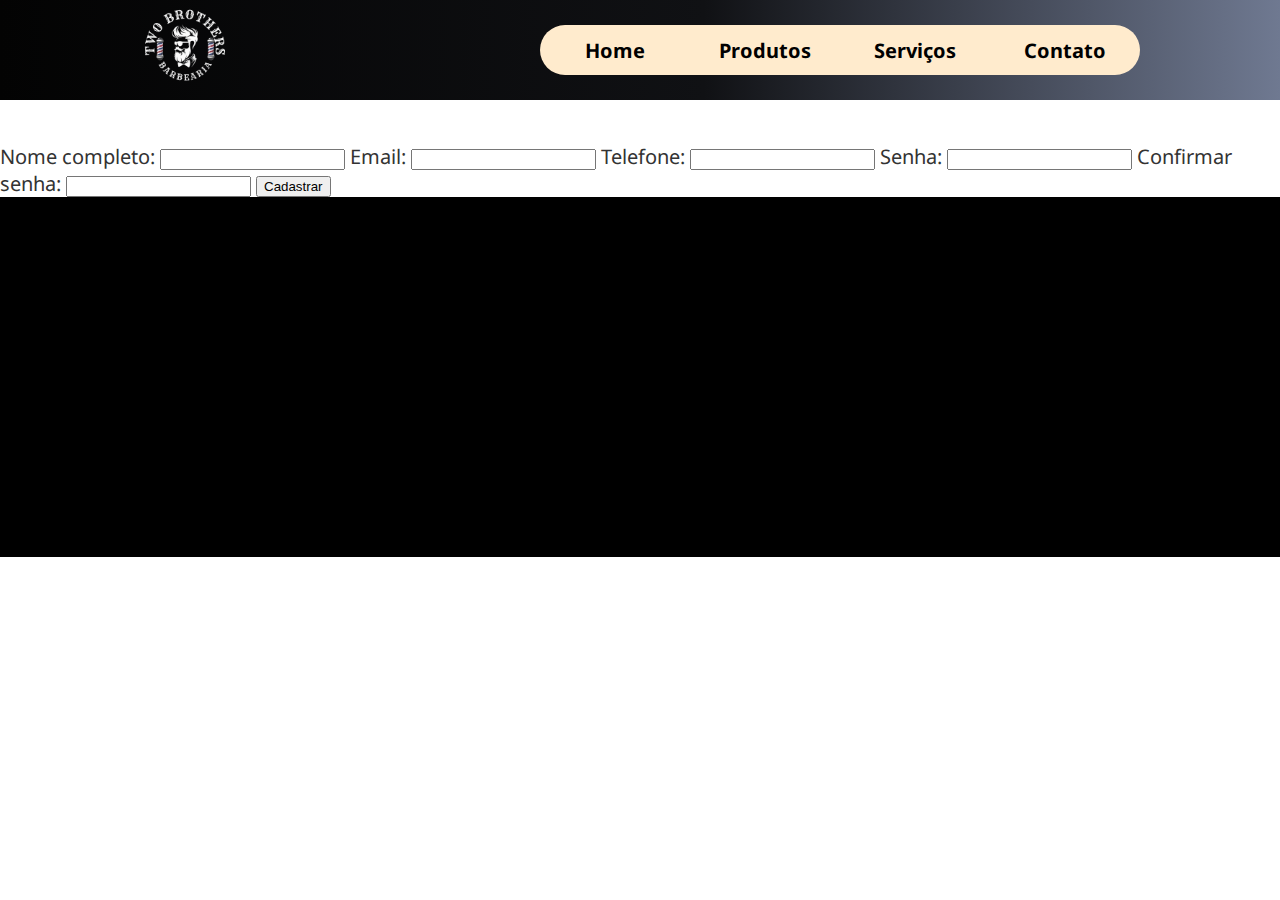
==== cadastro.html @ 12f66b59 "ajustes" ====
<!DOCTYPE html>
<html lang="pt-br">

<head>
    <meta charset="UTF-8">
    <meta name="viewport" content="width=device-width, initial-scale=1.0">
    <title>Cadastro - Barbearia TWO BROTHERS</title>
    <link rel="stylesheet" href="css/style.css">
</head>

<body>
    <header class="topo">
        <div class="limitador">
            <h1 class="titulo"><img src="imagens/2_irmãos-removebg-preview.png" alt=""></a></h1>
            <nav class="menu">
                <h2 class="titulo-menu"><a href="">Menu &equiv; </a></h2>
                <ul class="links-menu">
                    <li><a href="index.html">Home</a></li>
                    <li><a href="produtos.html">Produtos</a></li>
                    <li><a href="servicos.html">Serviços</a></li>
                    <li><a href="contato.html">Contato</a></li>
                </ul>
            </nav>
        </div>
    </header>

    <main class="conteudo">
        <section class="cadastro-container">
            <h2>Cadastro</h2>
            <form action="#" method="post">
                <label for="nome">Nome completo:</label>
                <input type="text" id="nome" name="nome" required>

                <label for="email">Email:</label>
                <input type="email" id="email" name="email" required>

                <label for="telefone">Telefone:</label>
                <input type="tel" id="telefone" name="telefone" required>

                <label for="senha">Senha:</label>
                <input type="password" id="senha" name="senha" required>

                <label for="confirmar-senha">Confirmar senha:</label>
                <input type="password" id="confirmar-senha" name="confirmar-senha" required>

                <button type="submit">Cadastrar</button>
            </form>
        </section>
    </main>

    <footer class="rodape">
        <article class="contact-info ">
---- css/style.css ----
@import url('https://fonts.googleapis.com/css2?family=Noto+Sans:ital,wght@0,100..900;1,100..900&family=Raleway:ital,wght@0,100..900;1,100..900&display=swap');
@import url('https://fonts.googleapis.com/css2?family=Maven+Pro:wght@400..900&display=swap');
@import url('https://fonts.googleapis.com/css2?family=Maven+Pro:wght@400..900&family=Sedan+SC&display=swap');


/* Alterando o Box Model */
* {
    box-sizing: border-box;
}

/* Declaração de variáveis (sempre no :root) */
:root {
    --cor-titulo: #4d4d4d;
    --cor-texto: #333;
    --cor-escura: #000;
    --cor-clara: #fff;
    --cor-intermediaria: #ececec;
}

/* Valor de referência/base
para uso da medida REM */
html {
    font-size: 16px;
}

/* Reset de alguns elementos */
body,
h1,
h2,
p,
figure,
.links-menu,
article {
    margin: 0;
    padding: 0;
}

img {
    max-width: 100%;
}

body {
    font-family: "Noto Sans", sans-serif;
    color: var(--cor-texto);
}

a {
    text-decoration: none;
}

.titulo {
    font-family: Raleway, sans-serif;
    text-transform: uppercase;
    font-weight: 800;
    /* extra bold */
    font-size: 1.5rem;
}

.titulo a {
    background-color: var(--cor-escura);
    color: var(--cor-clara);
    padding: 0.3rem 1rem;
    border-radius: 4px;
}

/* Cabeçalho/Topo "cheio", ou seja, pegando 100% da tela/fixado. */
.topo {
    position: sticky;
    top: 0;
    background: linear-gradient(to right, #030303 0%, #101114 55%, #6F7991 100%);
    /* Added gradient */
    z-index: 10;
}


/* div com a classe limitador DENTRO do topo (sub-cabeçalho):
aplicamos os ajustes de layout (flex) */
.topo .limitador {
    display: flex;
    justify-content: space-between;
    align-items: center;
}

/* Classe que será aplicada em algumas partes do site visando criar limites de tamanho. */
.limitador {
    width: 95vw;
    max-width: 1000px;
    margin: auto;
    /* background-color: yellow; */

}

.limitador img {
    width: 25vw;
    max-width: 1000px;
    margin: auto;
    /* background-color: yellow; */
}

.titulo-menu a {
    color: var(--cor-escura);
    font-size: 1.2rem;
    padding: 1rem;
    /* background-color: yellow; */
    display: inline-block;
}

.menu a:hover {
    background-color: var(--cor-intermediaria);
}

.links-menu {
    list-style: none;
    display: none;
}

.links-menu a {
    color: var(--cor-escura);
    font-weight: bold;
    display: flex;
    justify-content: center;
    align-items: center;
    height: 50px;
}

.links-menu.aberto {
    /* Usamos o flex para fazer os links
    aparecerem e ao mesmo ter acesso a
    todas as vantagens do flex. */
    display: flex;

    /* Fazemos com que os links fiquem
    dispostos como coluna (verticalmente) */
    flex-direction: column;

    /* Usamos o position absolute para "soltar" a lista de links na tela e com as propriedades/coordenadas
    left e right ajustar sua posição em relação às laterais. */
    position: absolute;
    left: 0;
    right: 0;

    background-color: var(--cor-clara);
}

.destaque {
    height: 75vh;
    background-attachment: fixed;
    text-align: center;
    display: flex;
    flex-direction: column;
    justify-content: center;
}

/* Etapa 1: criar regra de animação */
@keyframes animaDestaque {

    /* Dê (como começa) */
    from {
        opacity: 0;
        transform: scale(0.5);
    }

    /* Para (como termina) */
    to {
        opacity: 1;
        transform: scale(1);
    }
}

/* Etapa 2: aplicar a animação */
.destaque h2,
.destaque p {
    /* color: var(--cor-clara); */
    animation-name: animaDestaque;
    animation-duration: 0.5s;

    /* Opções adicionais */
    /* animation-iteration-count: infinite; */
    /* animation-direction: alternate; */
}


/* Função clamp()
Usada para definir um valor que se ajusta dinamicamente
entre um valor MÍNIMO, IDEAL/FLEXÍVEL/VARIÁVEL e MÁXIMO. */
.destaque h2 {
    font-size: clamp(3rem, 10vw, 7rem);
}

.destaque p {
    font-size: clamp(1.5rem, 3vw, 3rem);
}

article h2 {
    padding: 1rem;
    font-size: 1.4rem;
    font-family: Raleway, sans-serif;
    color: var(--cor-titulo);

}

article p {
    padding: 0.5rem 0;
    font-size: 1.2rem;
}




.localizacao iframe {
    width: 100%;
    margin-top: 2rem;
}

.rodape {
    background-color: var(--cor-escura);
    color: var(--cor-clara);
    height: 40vh;
    font-weight: bold;
    display: flex;
    justify-content: center;
    align-items: center;
    text-align: center;

}




/* Regras Condicionais usando Media Queries */
@media screen and (min-width: 600px) {

    /* Escondendo a palavra Menu */
    .titulo-menu {
        display: none;
    }

    /* Exibindo os links do menu */
    .links-menu {
        display: flex;
    }

    /* Ajustamos o tamanho do menu (nav) fazendo-o "esticar",
    aumentando o espaçamento dentro dele. */
    .menu {
        width: 60%;
    }

    /* Forçamos cada item (li) da lista a ter largura total e,
    com isso, redistribuir e ocupar todos os espaços dentro do menu (nav) */
    .links-menu li {
        width: 100%;
    }
}


@media screen and (min-width: 1000px) {

    /* Aumentamos o tamanho base do font-size. Desta forma,
    todos os textos do site (em especial os que usam REM), 
    mudam de tamanho proporcionalmente. */
    html {
        font-size: 20px;
    }

    /* Aumentamos a altura da div.limitador contida
    no topo (header) */
    .topo .limitador {
        height: 100px;
    }
}

.logo img {
    width: 90px;
    height: auto;
}

footer {
    background-color: #333;
    color: #fff;
    padding: 20px;
}


.texto-ilustrativo {
    background-color: #000;
    max-width: 100%;
    height: auto;
    text-align: center;

}

.limitador img {
    width: 90px;
    height: auto;
    text-align: center;
}



.links-menu {
    background-color: blanchedalmond;
    border-radius: 50px;
}

.barbearia-conteudo {
    background-color: #000;
    max-width: 100%;
    height: auto;
    text-align: center;

}

.banner {
    background: linear-gradient(17deg, #6F7991 0%, #101114 40%, #101114 50%, #6F7991 100%);
    color: white;
    padding: 3rem 0;
    text-align: center;
    /* Center the content */
}

.banner-content {
    max-width: 800px;
    /* Limit banner content width */
    margin: 0 auto;
    /* Center the content horizontally */
}

.banner h2 {
    font-size: 2.5rem;
    /* Adjust heading size */
    margin-bottom: 1rem;
}

.banner p {
    font-size: 1.2rem;
    margin-bottom: 2rem;
}


.banner .button {
    display: inline-block;
    padding: 1rem 2rem;
    background-color: #0a0a0a;
    /* Gold button against dark background */
    color: #f8f7f7;
    text-decoration: none;
    border-radius: 5px;
    transition: background-color 0.3s ease;
    /* Smooth transition for hover effect */
}

.banner .button:hover {
    background-color: hsl(0, 0%, 100%);
    color: #090909;
    /* Slightly darker gold on hover */
}

.missao-container {
    background-color: #747373;
    padding: 50px;
    /* Adds padding around the container */
    /* border: 50px solid #fcfbfb; */
    /* Adds a solid black border */
    display: flex;
    /* Enables flexbox for centering */
    justify-content: center;
    /* Centers content horizontally */
    align-items: center;
    /* Centers content vertically */
    text-align: center;
    /* Centers the text within the <p> tag */
}

.missao {
    /* Ensure the width doesn't exceed the container with padding and border */
    width: auto;
    max-width: calc(100% - 80px);
    /* 80px = 20px padding * 2 + 20px border * 2 */
}

.servicos {
    text-align: center;
    background-image: url("imagens/fundo-servicos.jpg");
}

.card {
    float: left;
    width: calc(33.33% - 20px);
    margin: 10px;
    border: 10px solid #D6D6D6;
    padding: 10px;
    box-sizing: border-box;
    text-align: center;
    margin-bottom: 20px;
    box-sizing: border-box;
}

.card img {
    width: 100%;
    height: 200px;
    object-fit: cover;
    border-radius: 5px;
}

.card h3 {
    margin-top: 10px;
    font-size: 1.2rem;
}

.card p {
    font-size: 1rem;
    line-height: 1.5;
    margin-bottom: 10px;
}

/* Responsive adjustments for smaller screens */
@media (max-width: 768px) {
    .card {
        width: calc(50% - 20px);
        /* Two cards per row */
    }
}

@media (max-width: 480px) {
    .card {
        width: calc(100% - 20px);
        /* One card per row */
    }
}

.container {
    max-width: 1200px;
    margin: 0 auto;
}

.cards-container {
    background-size: cover;
    background-repeat: no-repeat;
    background-position: center center;
    border-radius: 15px;

    /* Apply grayscale to the BACKGROUND only */
    filter: grayscale(50%);

    display: flex;
    flex-wrap: wrap;
    justify-content: center;
    align-items: center;
    gap: 20px;
    margin-top: 20px;
}

/* Remove filter from here */
.cards-container img {
    width: 100%;
    height: 200px;
    object-fit: cover;
    border-radius: 5px;
}

.cards-container h3,h2,
p {
    color: #fff;
    margin-top: 10px;
    font-size: 1.2rem;
}

.rodape-container {
    text-align: center;
    background-color: var(--cor-escura);
}

.rodape-container p {
    color: var(--cor-clara);
    font-size: 1.2rem;
    font-family: Georgia, 'Times New Roman', Times, serif;
}

.card button {
    background-color: var(--cor-escura);
    color: var(--cor-clara);
    border: none;
    padding: 15px 100px;
    border-radius: 15px;
    cursor: pointer;
    transition: background-color 0.3s ease;
    transform: scale(0.8);
    transition: 0.5s;

}

.card button:hover {
    transform: scale(1);
}

.card button:hover {
    background-color: #555555;
}

.fundo-card {

    background-image: url("../imagens/fundo-cards.jpg");
    background-size: cover;
    background-repeat: no-repeat;
    background-position: center center;
    border-radius: 15px;
    padding: 20px;
    margin-bottom: 20px;
}

.missao p {
    font-size: 1.3rem;
    font-family: 'Times New Roman', Times, serif;
    color: var(--cor-clara);
    line-height: 1.6;
    margin-bottom: 20px;
    flex-wrap: wrap;
}

.client-comments {
    background-color: #fff;
    /* White background */
    padding: 20px;
    /* Add padding as needed */
}

.comment-title {
    text-align: center;
    /* Center the title */
    margin-bottom: 20px;
    font-family: "Sedan SC", system-ui, -apple-system, BlinkMacSystemFont, 'Segoe UI', Roboto, Oxygen, Ubuntu, Cantarell, 'Open Sans', 'Helvetica Neue', sans-serif;
}

.comment-cards {
    display: flex;
    justify-content: space-around;
    /* Distribute cards evenly */
    flex-wrap: wrap;
    /* Allow wrapping on smaller screens */

}

.card {
    border: 10px solid #f9f9f9;
    /* Black border */
    box-shadow: 2px 2px 5px rgba(0, 0, 0, 0.2);
    /* Shadow effect */
    padding: 20px;
    width: calc(50% - 30px);
    /* Two cards per row with margin */
    margin: 15px;
    /* Spacing between cards */
    box-sizing: border-box;

}

.client-name {
    color: #000;
    font-style: italic;
    text-align: right;
    margin-top: 10px;
}

@media (max-width: 600px) {
    .card {
        width: calc(100% - 30px);
        /* One card per row on smaller screens */
    }
}

.client-comments {
    padding: 20px;
    /* Add some padding around the section */
}

.comment-title {
    text-align: center;
    margin-bottom: 20px;
}

.comment-cards {
    display: flex;
    flex-wrap: wrap;
    justify-content: center;
    /* Center cards on the page */
    gap: 20px;
}

.card {
    /* Style for each individual comment card */
    border: 10px solid #cccccc;
    padding: 20px;
    width: 350px;
    /* Adjust width as needed */
    box-shadow: 2px 2px 5px rgba(0, 0, 0, 0.1);
    box-sizing: border-box;
    /* Include padding and border in the element's total width and height */
}


.client-name {
    font-style: italic;
    margin-top: 20px;
    text-align: right;
    /* Align the name to the right */
}

.hashtags {
    font-size: 12px;
    color: #555;
    top: 10px;
    right: 10px;
    /* position: absolute; */
    margin-top: 5px;
    text-align: right;
    /* Align hashtags to the right */
    ;
}

@media (max-width: 768px) {
    .comment-cards {
        flex-direction: column;
        /* Stack cards vertically on smaller screens */
        align-items: center;
        /* Center cards horizontally on smaller screens */
    }

    .card {
        width: 90%;
        /* Make cards take up most of the width on smaller screens */
        max-width: 500px;
        /* Set a maximum width to prevent overly wide cards on larger screens in vertical layout*/
    }
}

.comment-cards .card {
    display: flex;
    /* Enable flexbox for the card */
    flex-direction: column;
    /* Stack elements vertically by default */
}

.client-name,
.hashtags {
    align-self: flex-end;
    /* Align these elements to the right */
    margin-top: auto;
    /* Push them to the bottom of the card */
    width: fit-content;
    /* adjust width to its content*/
}

.hashtags {
    margin-top: 0.5rem;
    /* Add some spacing between name and hashtags */
}

/* Media query for smaller screens (if needed) -  adjust breakpoint as necessary */
@media (max-width: 600px) {
    .comment-cards .card {
        flex-direction: column;
        /* Stack vertically on smaller screens if desired*/
    }

    .client-name,
    .hashtags {
        align-self: auto;
        /* Remove right alignment on smaller screens */
        margin-top: 10px;
        /* Add top margin back */
        text-align: left;
        /* Align the text to the left */
        width: auto;
    }
}

.contact-info{
    text-align: center;
    
}
.call-to-action {
    background-color: var(--cor-escura);
    color: var(--cor-clara);
    padding: 1rem 2rem;
    border: none;
    border-radius: 5px;
    cursor: pointer;
    transition: background-color 0.3s ease;
}

.call-to-action:hover {
    background-color: #555555;
}



.rodape {
    display: flex; 
    justify-content: space-between; 
    align-items: center; 
}

.copy-right {
    font-size: 12px;
    font-family: Georgia, 'Times New Roman', Times, serif;
    color: var(--cor-clara);
    margin-top: 10px;
}
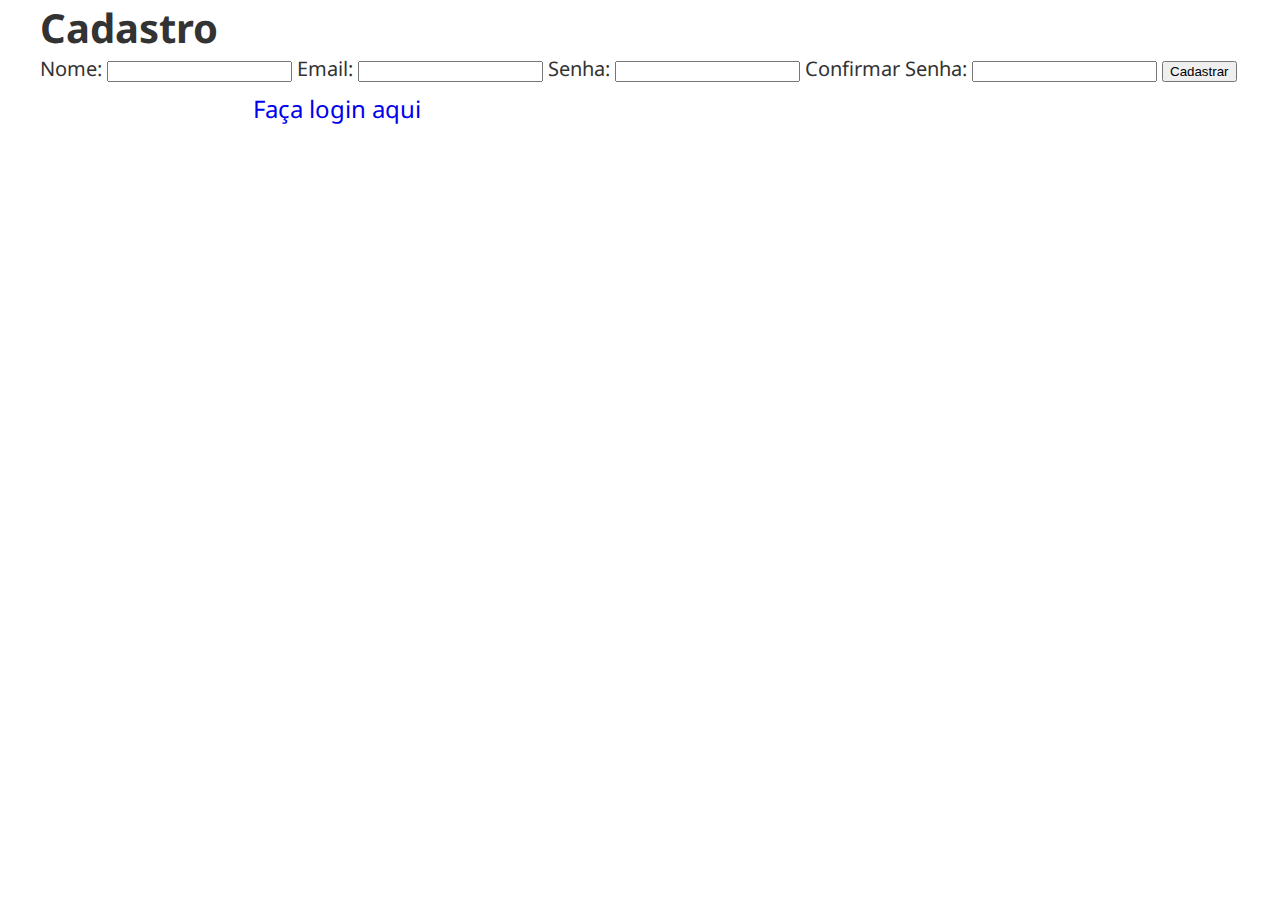
==== commit 90810758: "ajuste" ====
--- a/cadastro.html
+++ b/cadastro.html
@@ -1,52 +1,55 @@
 <!DOCTYPE html>
-<html lang="pt-br">
-
+<html lang="pt-BR">
 <head>
     <meta charset="UTF-8">
     <meta name="viewport" content="width=device-width, initial-scale=1.0">
-    <title>Cadastro - Barbearia TWO BROTHERS</title>
+    <title>Cadastro</title>
     <link rel="stylesheet" href="css/style.css">
 </head>
+<body>
+    <div class="container">
+        <h1>Cadastro</h1>
+        <form id="registrationForm">
+        <label for="name">Nome:</label>
+        <input type="text" id="name" name="name" required>
+        
+        <label for="email">Email:</label>
+        <input type="email" id="email" name="email" required>
+        
+        <label for="password">Senha:</label>
+        <input type="password" id="password" name="password" required>
+        
+        <label for="confirmPassword">Confirmar Senha:</label>
+        <input type="password" id="confirmPassword" name="confirmPassword" required>
+        
+        <button type="submit">Cadastrar</button>
+    </form>
+    <p>Já tem uma conta? <a href="login.html">Faça login aqui</a>.</p>
+    </div>
+</body>
+</html>
+<script>
+    document.getElementById('registrationForm').addEventListener('submit', function(event) {
+        event.preventDefault(); // Prevent form from submitting normally
 
-<body>
-    <header class="topo">
-        <div class="limitador">
-            <h1 class="titulo"><img src="imagens/2_irmãos-removebg-preview.png" alt=""></a></h1>
-            <nav class="menu">
-                <h2 class="titulo-menu"><a href="">Menu &equiv; </a></h2>
-                <ul class="links-menu">
-                    <li><a href="index.html">Home</a></li>
-                    <li><a href="produtos.html">Produtos</a></li>
-                    <li><a href="servicos.html">Serviços</a></li>
-                    <li><a href="contato.html">Contato</a></li>
-                </ul>
-            </nav>
-        </div>
-    </header>
+        // Get form values
+        const name = document.getElementById('name').value;
+        const email = document.getElementById('email').value;
+        const password = document.getElementById('password').value;
+        const confirmPassword = document.getElementById('confirmPassword').value;
 
-    <main class="conteudo">
-        <section class="cadastro-container">
-            <h2>Cadastro</h2>
-            <form action="#" method="post">
-                <label for="nome">Nome completo:</label>
-                <input type="text" id="nome" name="nome" required>
+        // Basic validation
+        if (password !== confirmPassword) {
+            alert('Senhas não conferem!');
+            return;
+        }
 
-                <label for="email">Email:</label>
-                <input type="email" id="email" name="email" required>
+        // Placeholder for further actions (e.g., sending data to server)
+        console.log('Name:', name);
+        console.log('Email:', email);
+        console.log('Password:', password);
 
-                <label for="telefone">Telefone:</label>
-                <input type="tel" id="telefone" name="telefone" required>
-
-                <label for="senha">Senha:</label>
-                <input type="password" id="senha" name="senha" required>
-
-                <label for="confirmar-senha">Confirmar senha:</label>
-                <input type="password" id="confirmar-senha" name="confirmar-senha" required>
-
-                <button type="submit">Cadastrar</button>
-            </form>
-        </section>
-    </main>
-
-    <footer class="rodape">
-        <article class="contact-info ">+        // Optionally, redirect to another page after successful registration
+        // window.location.href = 'login.html'; 
+    });
+</script>--- a/css/style.css
+++ b/css/style.css
@@ -706,4 +706,54 @@
     font-family: Georgia, 'Times New Roman', Times, serif;
     color: var(--cor-clara);
     margin-top: 10px;
-} +} 
+.login-register-buttons {
+    display: flex; /* or inline-flex for horizontal alignment */
+    gap: 10px;      /* Adjust the spacing between buttons */
+    align-items: center; /* vertically align buttons */
+    justify-content: flex-end; /* align to the right */
+
+}
+
+.login-register-buttons .button {
+    /* Apply your button styles here */
+    font-weight: bold;
+    padding: 5px 12px;   
+    background-color: var(--cor-intermediaria); /* Example button background */
+    color: rgb(0, 0, 0);            /* Example button text color */
+    border: none;
+    border-radius: 5px;       /* Example button rounded corners */
+    text-decoration: none;  /* Remove underline from links */
+    cursor: pointer;
+}
+
+
+.login-register-buttons button:hover{
+    transform: scale(1.1);
+    
+}
+.login-register-buttons button:hover{
+    background-color: #4d4d4d;
+    color: white;
+    
+}
+
+/* .card button {
+    background-color: var(--cor-escura);
+    color: var(--cor-clara);
+    border: none;
+    padding: 15px 100px;
+    border-radius: 15px;
+    cursor: pointer;
+    transition: background-color 0.3s ease;
+    transform: scale(0.8);
+    transition: 0.5s;
+
+}
+
+.card button:hover {
+    transform: scale(1);
+}
+
+.card button:hover {
+    background-color: #555555; */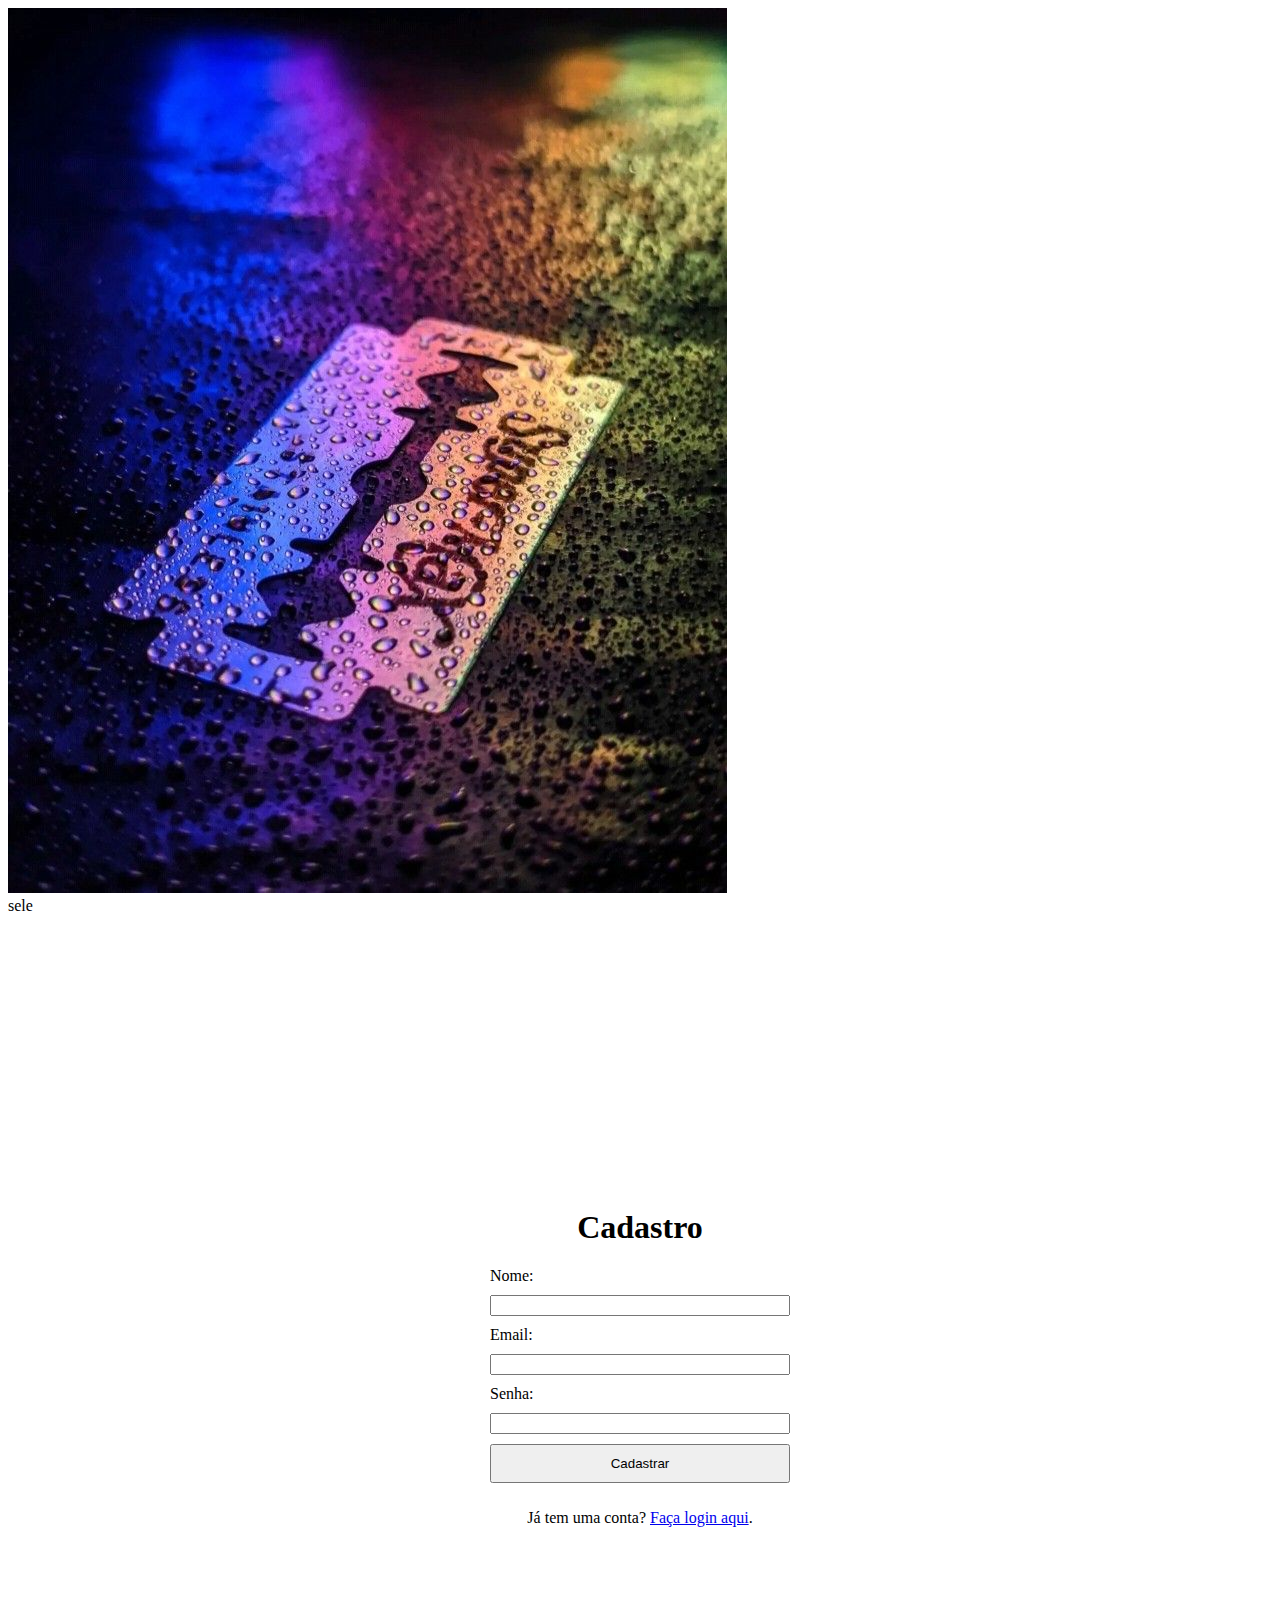
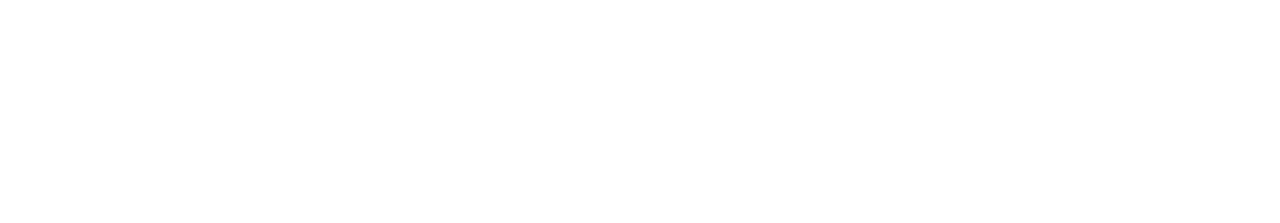
==== commit 23240080: "adicionando js e stylos para pagina cadastro e login" ====
--- a/cadastro.html
+++ b/cadastro.html
@@ -4,9 +4,12 @@
     <meta charset="UTF-8">
     <meta name="viewport" content="width=device-width, initial-scale=1.0">
     <title>Cadastro</title>
-    <link rel="stylesheet" href="css/style.css">
+    <link rel="stylesheet" href="css/cadastro.css">
 </head>
 <body>
+    
+    <section><img src="imagens/fundo-cadastro-login.gif" alt=""></section>    <script src="js/script.js"></script>
+    sele
     <div class="container">
         <h1>Cadastro</h1>
         <form id="registrationForm">
@@ -19,37 +22,11 @@
         <label for="password">Senha:</label>
         <input type="password" id="password" name="password" required>
         
-        <label for="confirmPassword">Confirmar Senha:</label>
-        <input type="password" id="confirmPassword" name="confirmPassword" required>
-        
         <button type="submit">Cadastrar</button>
     </form>
     <p>Já tem uma conta? <a href="login.html">Faça login aqui</a>.</p>
     </div>
+
+    <script src="js/cadastro.js"></script>
 </body>
 </html>
-<script>
-    document.getElementById('registrationForm').addEventListener('submit', function(event) {
-        event.preventDefault(); // Prevent form from submitting normally
-
-        // Get form values
-        const name = document.getElementById('name').value;
-        const email = document.getElementById('email').value;
-        const password = document.getElementById('password').value;
-        const confirmPassword = document.getElementById('confirmPassword').value;
-
-        // Basic validation
-        if (password !== confirmPassword) {
-            alert('Senhas não conferem!');
-            return;
-        }
-
-        // Placeholder for further actions (e.g., sending data to server)
-        console.log('Name:', name);
-        console.log('Email:', email);
-        console.log('Password:', password);
-
-        // Optionally, redirect to another page after successful registration
-        // window.location.href = 'login.html'; 
-    });
-</script>--- a/css/cadastro.css
+++ b/css/cadastro.css
@@ -0,0 +1,25 @@
+.container {
+    display: flex;
+    flex-direction: column; /* Align items vertically */
+    justify-content: center; /* Center vertically */
+    align-items: center; /* Center horizontally */
+    min-height: 100vh; /* Ensure container takes full viewport height */
+  }
+  
+  #registrationForm {
+    display: flex;
+    flex-direction: column; /* Align form elements vertically */
+    width: 300px; /* Adjust width as needed */
+  }
+  
+  #registrationForm label, #registrationForm input, #registrationForm button {
+    margin-bottom: 10px; /* Add spacing between form elements */
+    width: 100%; /* Make inputs and button full width of the form */
+    box-sizing: border-box; /* Include padding and border in element's total width and height */
+  }
+  
+  #registrationForm button {
+    padding: 10px;
+  }
+  
+  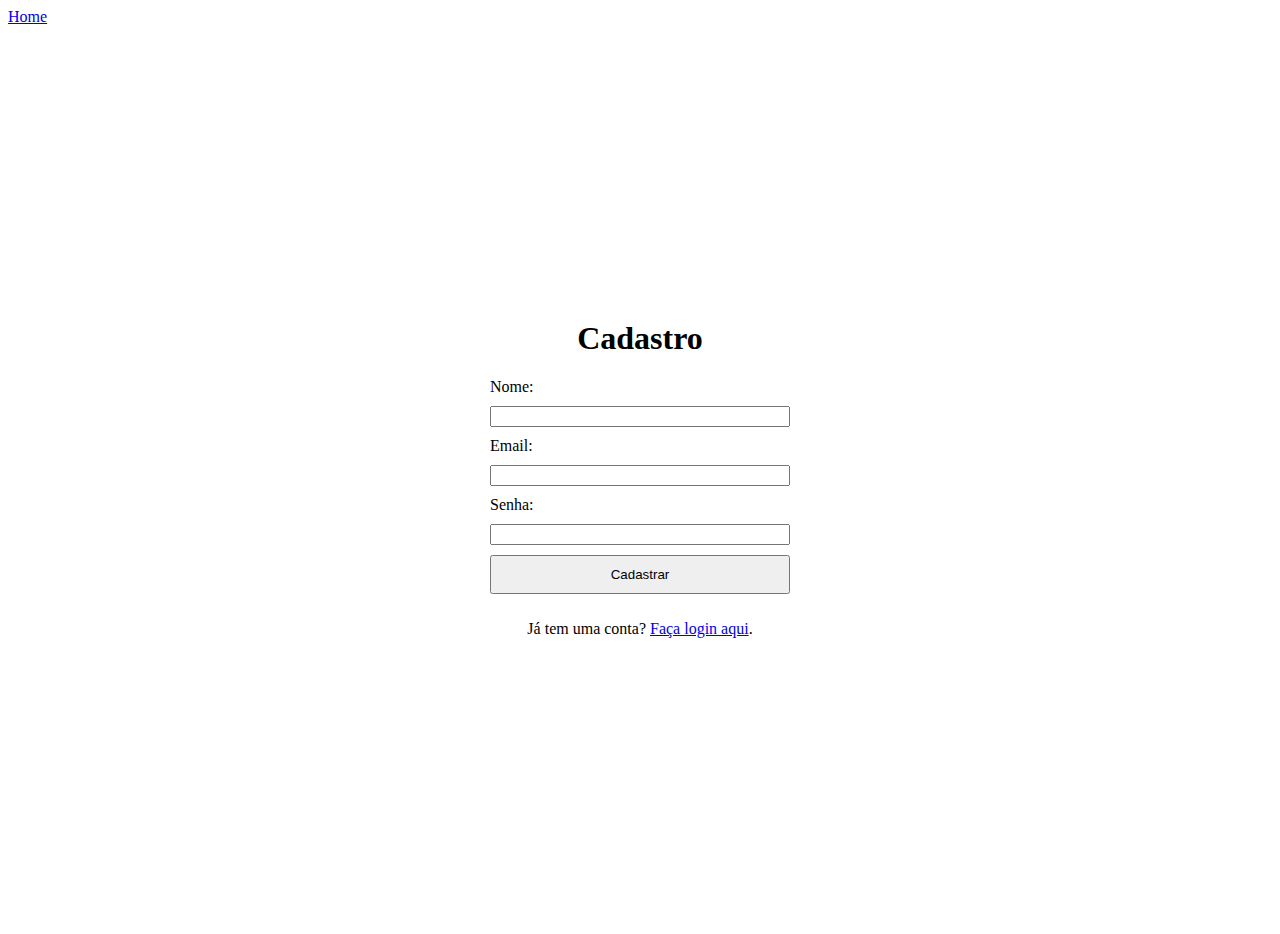
==== commit f5fa3184: "ajustes" ====
--- a/cadastro.html
+++ b/cadastro.html
@@ -1,32 +1,40 @@
 <!DOCTYPE html>
 <html lang="pt-BR">
+
 <head>
     <meta charset="UTF-8">
     <meta name="viewport" content="width=device-width, initial-scale=1.0">
     <title>Cadastro</title>
     <link rel="stylesheet" href="css/cadastro.css">
 </head>
+
 <body>
-    
-    <section><img src="imagens/fundo-cadastro-login.gif" alt=""></section>    <script src="js/script.js"></script>
-    sele
-    <div class="container">
-        <h1>Cadastro</h1>
-        <form id="registrationForm">
-        <label for="name">Nome:</label>
-        <input type="text" id="name" name="name" required>
-        
-        <label for="email">Email:</label>
-        <input type="email" id="email" name="email" required>
-        
-        <label for="password">Senha:</label>
-        <input type="password" id="password" name="password" required>
-        
-        <button type="submit">Cadastrar</button>
-    </form>
-    <p>Já tem uma conta? <a href="login.html">Faça login aqui</a>.</p>
-    </div>
+    <header>
+        <nav class="menu-login">
+            <a href="index.html">Home</a>
+        </nav>
 
-    <script src="js/cadastro.js"></script>
+        <div class="container">
+            <h1>Cadastro</h1>
+            <form id="registrationForm">
+                <label for="name">Nome:</label>
+                <input type="text" id="name" name="name" required>
+
+                <label for="email">Email:</label>
+                <input type="email" id="email" name="email" required>
+
+                <label for="password">Senha:</label>
+                <input type="password" id="password" name="password" required>
+
+                <button type="submit">Cadastrar</button>
+            </form>
+            <p>Já tem uma conta? <a href="login.html">Faça login aqui</a>.</p>
+        </div>
+
+    </header>
+
+
+    <script src="js/script.js"></script>
 </body>
-</html>
+
+</html>